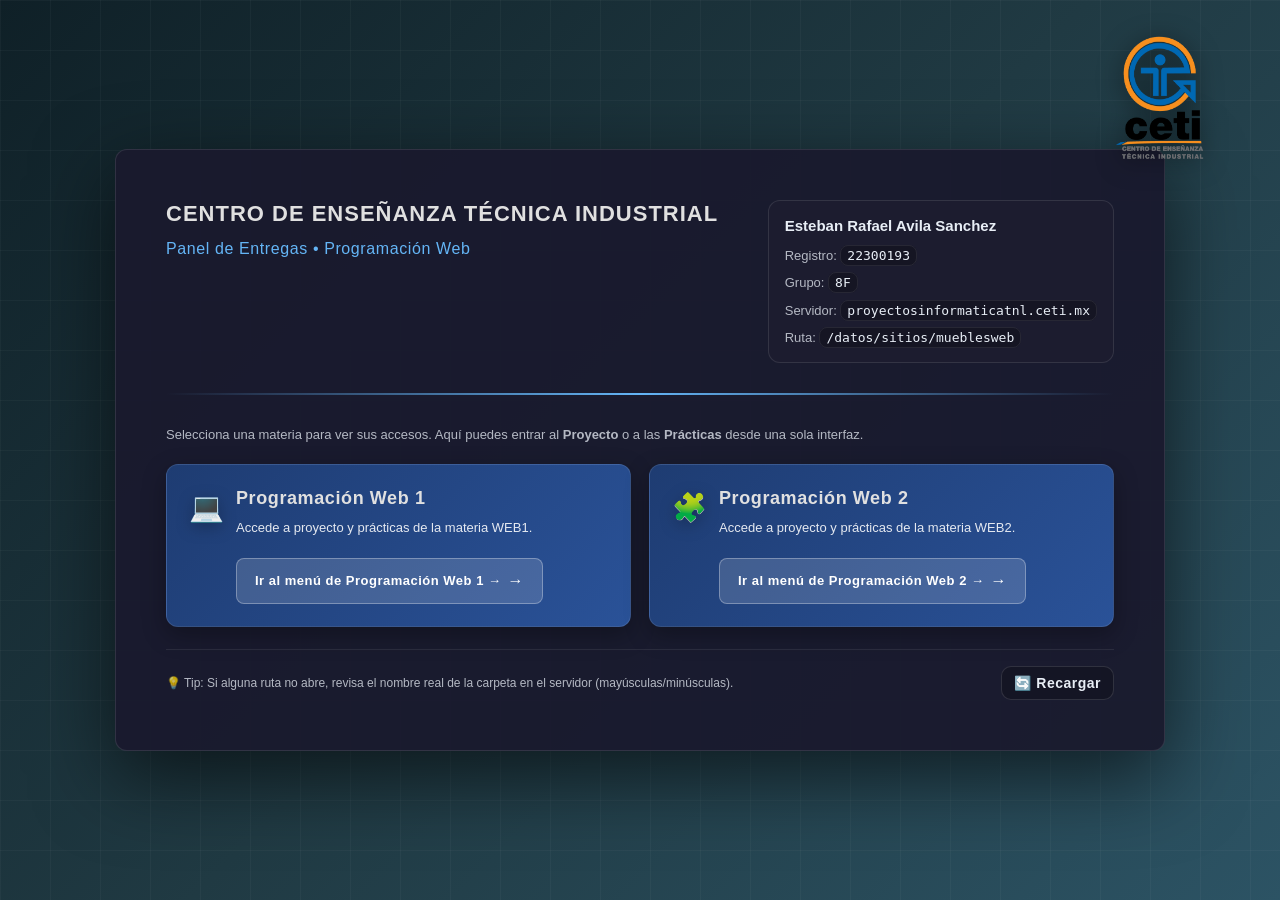
==== index.html @ e9baa8e4 "Initial commit" ====
<!DOCTYPE html>
<html lang="es">
<head>
    <meta charset="UTF-8" />
    <meta name="viewport" content="width=device-width, initial-scale=1.0" />
    <title>Panel de Entregas - CETI</title>
    
    <!-- CSS en orden correcto: variables → styles → específico -->
    <link rel="stylesheet" href="public/assets/css/_variables.css">
    <link rel="stylesheet" href="public/assets/css/styles.css">
    <link rel="stylesheet" href="public/assets/css/index.css">
</head>

<body>
    <!-- Logo Global -->
    <div class="logo-container">
        <img src="public/assets/img/logo-ceti.png" alt="Logo CETI" class="logo-img">
    </div>

    <main class="wrap">
        <section class="top">
            <div class="title">
                <h1>CENTRO DE ENSEÑANZA TÉCNICA INDUSTRIAL</h1>
                <h2>Panel de Entregas • Programación Web</h2>
            </div>

            <div class="meta">
                <div class="name">Esteban Rafael Avila Sanchez</div>
                <div class="row">Registro: <code>22300193</code></div>
                <div class="row">Grupo: <code>8F</code></div>
                <div class="row">Servidor: <code>proyectosinformaticatnl.ceti.mx</code></div>
                <div class="row">Ruta: <code>/datos/sitios/mueblesweb</code></div>
            </div>
        </section>

        <div class="divider"></div>

        <p class="hint">
            Selecciona una materia para ver sus accesos. Aquí puedes entrar al <b>Proyecto</b> o a las <b>Prácticas</b> desde una sola interfaz.
        </p>

        <!-- MENÚ PRINCIPAL -->
        <section class="main-menu" aria-label="Menú principal">
            <!-- Card WEB 1 -->
            <div class="card">
                <div class="card-top">
                    <div class="icon">💻</div>
                    <div>
                        <h3>Programación Web 1</h3>
                        <p>Accede a proyecto y prácticas de la materia WEB1.</p>
                        <a href="public/WEB1/web1.html" class="card-link">Ir al menú de Programación Web 1 →</a>
                    </div>
                </div>
            </div>

            <!-- Card WEB 2 -->
            <div class="card">
                <div class="card-top">
                    <div class="icon">🧩</div>
                    <div>
                        <h3>Programación Web 2</h3>
                        <p>Accede a proyecto y prácticas de la materia WEB2.</p>
                        <a href="public/WEB2/web2.html" class="card-link">Ir al menú de Programación Web 2 →</a>
                    </div>
                </div>
            </div>
        </section>

        <div class="footer">
            <div>💡 Tip: Si alguna ruta no abre, revisa el nombre real de la carpeta en el servidor (mayúsculas/minúsculas).</div>
            <button class="btn" type="button" id="btn-reload">🔄 Recargar</button>
        </div>
    </main>

    <script src="public/assets/js/index.js"></script>
</body>
</html>
---- public/assets/css/_variables.css ----
/* ============================================
   _variables.css - Variables CSS Globales
   ============================================ */

:root {
    /* === COLORES DE FONDO === */
    --bg-gradient-start: #0f2027;
    --bg-gradient-mid: #203a43;
    --bg-gradient-end: #2c5364;
    
    /* === COLORES DE PANELES === */
    --panel-primary: rgba(18, 18, 28, 0.92);
    --panel-secondary: rgba(30, 30, 48, 0.75);
    --panel-hover: rgba(30, 60, 114, 0.5);
    --panel-transparent: rgba(255, 255, 255, 0.04);
    
    /* === COLORES DE TEXTO === */
    --text-primary: #e8eef6;
    --text-secondary: rgba(232, 238, 246, 0.75);
    --text-muted: #b0bec5;
    --text-heading: #e0e0e0;
    
    /* === COLORES DE ACENTO === */
    --accent-blue: #64b5f6;
    --accent-blue-dark: #2a5298;
    --accent-blue-light: #90caf9;
    --accent-orange: #ff9800;
    --accent-green: #4caf50;
    
    /* === COLORES DE ESTADO === */
    --status-active-bg: rgba(76, 175, 80, 0.2);
    --status-active-border: rgba(76, 175, 80, 0.4);
    --status-active-text: #4caf50;
    
    --status-warning-bg: rgba(255, 152, 0, 0.2);
    --status-warning-border: rgba(255, 152, 0, 0.4);
    --status-warning-text: #ff9800;
    
    --status-info-bg: rgba(100, 181, 246, 0.2);
    --status-info-border: rgba(100, 181, 246, 0.4);
    --status-info-text: #64b5f6;
    
    /* === BORDES Y LÍNEAS === */
    --border-light: rgba(255, 255, 255, 0.10);
    --border-medium: rgba(255, 255, 255, 0.15);
    --border-accent: rgba(100, 181, 246, 0.55);
    
    /* === SOMBRAS === */
    --shadow-small: 0 4px 15px rgba(0, 0, 0, 0.4);
    --shadow-medium: 0 8px 25px rgba(0, 0, 0, 0.3);
    --shadow-large: 0 25px 80px rgba(0, 0, 0, 0.6);
    --shadow-accent: 0 12px 40px rgba(100, 181, 246, 0.5);
    
    /* === BORDES REDONDEADOS === */
    --radius-small: 6px;
    --radius-medium: 10px;
    --radius-large: 12px;
    --radius-xlarge: 14px;
    --radius-round: 50%;
    --radius-pill: 999px;
    
    /* === ESPACIADO === */
    --spacing-xs: 8px;
    --spacing-sm: 12px;
    --spacing-md: 16px;
    --spacing-lg: 24px;
    --spacing-xl: 32px;
    --spacing-xxl: 48px;
    
    /* === TIPOGRAFÍA === */
    --font-family: 'Arial', 'Helvetica', sans-serif;
    --font-size-xs: 11px;
    --font-size-sm: 13px;
    --font-size-base: 14px;
    --font-size-md: 16px;
    --font-size-lg: 18px;
    --font-size-xl: 22px;
    --font-size-xxl: 30px;
    --font-size-huge: 36px;
    
    --font-weight-normal: 400;
    --font-weight-medium: 500;
    --font-weight-semibold: 600;
    --font-weight-bold: 700;
    
    --line-height-tight: 1.3;
    --line-height-normal: 1.5;
    --line-height-relaxed: 1.6;
    --line-height-loose: 1.8;
    
    --letter-spacing-tight: 0.3px;
    --letter-spacing-normal: 0.5px;
    --letter-spacing-wide: 0.6px;
    --letter-spacing-wider: 1px;
    --letter-spacing-widest: 1.5px;
    
    /* === TRANSICIONES === */
    --transition-fast: 0.2s ease;
    --transition-base: 0.25s ease;
    --transition-medium: 0.3s ease;
    --transition-slow: 0.5s ease;
    
    /* === Z-INDEX === */
    --z-base: 1;
    --z-dropdown: 10;
    --z-sticky: 100;
    --z-index: 1000;
    --z-modal: 10000;
    
    /* === BREAKPOINTS (para uso en @media) === */
    /* Nota: Estas son para referencia, usar valores directos en media queries */
    /* --breakpoint-mobile: 480px; */
    /* --breakpoint-tablet: 768px; */
    /* --breakpoint-desktop: 860px; */
    /* --breakpoint-wide: 1200px; */
}

/* === TEMA OSCURO (Ya aplicado por defecto) === */
/* Si quisieras agregar un tema claro, podrías usar: */
/*
[data-theme="light"] {
    --bg-gradient-start: #f5f5f5;
    --bg-gradient-mid: #e0e0e0;
    --bg-gradient-end: #d0d0d0;
    --text-primary: #1a1a1a;
    ...etc
}
*/

/* === VARIABLES ESPECÍFICAS DE COMPONENTES === */
:root {
    /* Logo */
    --logo-width-mobile: 60px;
    --logo-width-desktop: 180px; 
    --logo-position-top: 30px;    
    --logo-position-right: 30px;  
    
    /* Botón de Regreso */
    --back-button-padding: 14px 28px;
    --back-button-padding-mobile: 12px 24px;
    
    /* Contenedores */
    --container-max-width: 1200px;
    --container-padding: 60px;
    --container-padding-mobile: 40px 25px;
    
    /* Cards */
    --card-padding: 40px 30px;
    --card-padding-mobile: 25px 20px;
    --card-gap: 30px;
    --card-gap-mobile: 20px;
    
    /* Formularios */
    --form-input-padding: 12px 15px;
    --form-input-border: 2px solid var(--border-accent);
    --form-table-cell-padding: 18px;
    
    /* Grid */
    --grid-gap: 30px;
    --grid-gap-mobile: 20px;
    --grid-columns: repeat(auto-fit, minmax(280px, 1fr));
}
---- public/assets/css/styles.css ----
/* ============================================
   styles.css - Estilos Globales y Utilities
   ============================================ */

/* Importar variables (debe ser la primera línea) */
@import url('_variables.css');

/* === RESET GLOBAL === */
* {
    margin: 0;
    padding: 0;
    box-sizing: border-box;
}

*::before,
*::after {
    box-sizing: inherit;
}

/* === ESTILOS BASE === */
html {
    font-size: 16px;
    -webkit-font-smoothing: antialiased;
    -moz-osx-font-smoothing: grayscale;
}

body {
    font-family: var(--font-family);
    font-size: var(--font-size-base);
    line-height: var(--line-height-normal);
    color: var(--text-primary);
    background: linear-gradient(
        135deg,
        var(--bg-gradient-start) 0%,
        var(--bg-gradient-mid) 50%,
        var(--bg-gradient-end) 100%
    );
    min-height: 100vh;
    position: relative;
}

/* Grid animado de fondo */
body::before {
    content: '';
    position: absolute;
    inset: 0;
    background-image:
        linear-gradient(90deg, rgba(255, 255, 255, 0.03) 1px, transparent 1px),
        linear-gradient(rgba(255, 255, 255, 0.03) 1px, transparent 1px);
    background-size: 50px 50px;
    pointer-events: none;
    z-index: 0;
}

/* === TIPOGRAFÍA === */
h1, h2, h3, h4, h5, h6 {
    font-weight: var(--font-weight-bold);
    line-height: var(--line-height-tight);
    color: var(--text-heading);
}

h1 {
    font-size: var(--font-size-huge);
    letter-spacing: var(--letter-spacing-wide);
}

h2 {
    font-size: var(--font-size-xxl);
    letter-spacing: var(--letter-spacing-normal);
}

h3 {
    font-size: var(--font-size-xl);
    letter-spacing: var(--letter-spacing-normal);
}

p {
    line-height: var(--line-height-relaxed);
    margin-bottom: var(--spacing-md);
}

a {
    color: var(--accent-blue);
    text-decoration: none;
    transition: color var(--transition-fast);
}

a:hover {
    color: var(--accent-blue-light);
}

/* === COMPONENTES GLOBALES === */

/* Logo */
.logo-container {
    position: fixed;
    top: var(--logo-position-top);
    right: var(--logo-position-right);
    z-index: var(--z-index);
}

.logo-img {
    width: var(--logo-width-desktop);
    height: auto;
    display: block;
    filter: drop-shadow(0 4px 12px rgba(0, 0, 0, 0.5));
    transition: transform var(--transition-medium);
}

.logo-img:hover {
    transform: scale(1.05);
}

/* Botón de Regreso */
.back-button {
    position: fixed;
    top: var(--logo-position-top);
    left: var(--logo-position-top);
    background: rgba(255, 255, 255, 0.95);
    padding: var(--back-button-padding);
    border-radius: var(--radius-small);
    text-decoration: none;
    color: #1a1a2e;
    font-weight: var(--font-weight-semibold);
    box-shadow: var(--shadow-small);
    transition: all var(--transition-medium);
    z-index: var(--z-fixed);
    border: 1px solid var(--border-light);
    font-size: var(--font-size-base);
    letter-spacing: var(--letter-spacing-normal);
    display: inline-flex;
    align-items: center;
    gap: var(--spacing-xs);
}

.back-button:hover {
    transform: translateX(-5px);
    box-shadow: var(--shadow-accent);
    background: var(--accent-blue);
    color: white;
}

/* Contenedor Principal */
.container {
    max-width: var(--container-max-width);
    width: 100%;
    background: var(--panel-primary);
    border-radius: var(--radius-large);
    padding: var(--container-padding);
    box-shadow: var(--shadow-large);
    border: 1px solid var(--border-light);
    position: relative;
    z-index: var(--z-base);
}

/* Divisor */
.divider {
    height: 2px;
    background: linear-gradient(
        90deg,
        transparent,
        var(--accent-blue),
        transparent
    );
    margin: var(--spacing-lg) 0;
}

/* Subtitle */
.subtitle {
    text-align: center;
    color: var(--accent-blue);
    font-size: var(--font-size-lg);
    letter-spacing: var(--letter-spacing-normal);
    margin-bottom: var(--spacing-xxl);
}

/* === CARDS === */
.card {
    background: rgba(30, 60, 114, 0.3);
    border-radius: var(--radius-medium);
    padding: var(--card-padding);
    box-shadow: var(--shadow-medium);
    border: 2px solid var(--border-light);
    transition: all var(--transition-medium);
    position: relative;
    overflow: hidden;
}

.card::before {
    content: '';
    position: absolute;
    top: 0;
    left: -100%;
    width: 100%;
    height: 100%;
    background: linear-gradient(
        90deg,
        transparent,
        rgba(100, 181, 246, 0.1),
        transparent
    );
    transition: left var(--transition-slow);
}

.card:hover::before {
    left: 100%;
}

.card:hover {
    transform: translateY(-5px);
    border-color: var(--accent-blue);
    box-shadow: 0 15px 40px rgba(100, 181, 246, 0.4);
}

/* === BADGES === */
.badge {
    display: inline-block;
    padding: 6px 16px;
    border-radius: var(--radius-small);
    font-size: var(--font-size-xs);
    font-weight: var(--font-weight-bold);
    letter-spacing: var(--letter-spacing-wider);
    text-transform: uppercase;
}

.badge-active {
    background: var(--status-active-bg);
    color: var(--status-active-text);
    border: 1px solid var(--status-active-border);
}

.badge-warning {
    background: var(--status-warning-bg);
    color: var(--status-warning-text);
    border: 1px solid var(--status-warning-border);
}

.badge-info {
    background: var(--status-info-bg);
    color: var(--status-info-text);
    border: 1px solid var(--status-info-border);
}

/* === BOTONES === */
.btn {
    display: inline-flex;
    align-items: center;
    justify-content: center;
    gap: var(--spacing-xs);
    padding: 12px 24px;
    border-radius: var(--radius-small);
    font-size: var(--font-size-base);
    font-weight: var(--font-weight-semibold);
    letter-spacing: var(--letter-spacing-normal);
    cursor: pointer;
    transition: all var(--transition-base);
    border: 2px solid var(--border-light);
    background: rgba(0, 0, 0, 0.22);
    color: var(--text-primary);
}

.btn:hover {
    border-color: var(--border-accent);
    transform: translateY(-2px);
    box-shadow: var(--shadow-small);
}

.btn-primary {
    background: linear-gradient(135deg, #1e3c72 0%, var(--accent-blue-dark) 100%);
    border-color: var(--border-accent);
}

.btn-primary:hover {
    box-shadow: var(--shadow-accent);
    background: linear-gradient(135deg, var(--accent-blue-dark) 0%, #1e3c72 100%);
}

/* === FORMULARIOS === */
.form-input {
    width: 100%;
    padding: var(--form-input-padding);
    border: 2px solid var(--border-medium);
    border-radius: var(--radius-small);
    font-size: var(--font-size-base);
    transition: all var(--transition-medium);
    background: rgba(26, 26, 46, 0.6);
    color: var(--text-primary);
    letter-spacing: var(--letter-spacing-tight);
    font-family: var(--font-family);
}

.form-input::placeholder {
    color: var(--text-muted);
}

.form-input:focus {
    outline: none;
    border-color: var(--accent-blue);
    box-shadow: 0 0 0 3px rgba(100, 181, 246, 0.2);
    background: rgba(26, 26, 46, 0.8);
}

/* === GRID UTILITIES === */
.grid {
    display: grid;
    gap: var(--grid-gap);
}

.grid-2 {
    grid-template-columns: repeat(2, 1fr);
}

.grid-3 {
    grid-template-columns: repeat(3, 1fr);
}

.grid-auto {
    grid-template-columns: var(--grid-columns);
}

/* === FLEX UTILITIES === */
.flex {
    display: flex;
}

.flex-center {
    display: flex;
    align-items: center;
    justify-content: center;
}

.flex-between {
    display: flex;
    align-items: center;
    justify-content: space-between;
}

.flex-col {
    display: flex;
    flex-direction: column;
}

/* === SPACING UTILITIES === */
.mt-xs { margin-top: var(--spacing-xs); }
.mt-sm { margin-top: var(--spacing-sm); }
.mt-md { margin-top: var(--spacing-md); }
.mt-lg { margin-top: var(--spacing-lg); }
.mt-xl { margin-top: var(--spacing-xl); }

.mb-xs { margin-bottom: var(--spacing-xs); }
.mb-sm { margin-bottom: var(--spacing-sm); }
.mb-md { margin-bottom: var(--spacing-md); }
.mb-lg { margin-bottom: var(--spacing-lg); }
.mb-xl { margin-bottom: var(--spacing-xl); }

.p-xs { padding: var(--spacing-xs); }
.p-sm { padding: var(--spacing-sm); }
.p-md { padding: var(--spacing-md); }
.p-lg { padding: var(--spacing-lg); }
.p-xl { padding: var(--spacing-xl); }

/* === TEXT UTILITIES === */
.text-center { text-align: center; }
.text-left { text-align: left; }
.text-right { text-align: right; }

.text-muted { color: var(--text-muted); }
.text-primary { color: var(--accent-blue); }
.text-white { color: #ffffff; }

.font-bold { font-weight: var(--font-weight-bold); }
.font-semibold { font-weight: var(--font-weight-semibold); }
.font-normal { font-weight: var(--font-weight-normal); }

/* === ANIMACIONES === */
@keyframes fadeIn {
    from {
        opacity: 0;
        transform: translateY(20px);
    }
    to {
        opacity: 1;
        transform: translateY(0);
    }
}

@keyframes slideIn {
    from {
        transform: translateX(-100%);
    }
    to {
        transform: translateX(0);
    }
}

@keyframes pulse {
    0%, 100% {
        transform: scale(1);
    }
    50% {
        transform: scale(1.05);
    }
}

@keyframes float {
    0%, 100% {
        transform: translateY(0);
    }
    50% {
        transform: translateY(-20px);
    }
}

.animate-fade-in {
    animation: fadeIn 0.6s ease-out;
}

.animate-slide-in {
    animation: slideIn 0.5s ease-out;
}

.animate-pulse {
    animation: pulse 2s ease-in-out infinite;
}

.animate-float {
    animation: float 3s ease-in-out infinite;
}

/* === RESPONSIVE === */
@media (max-width: 768px) {
    :root {
        --font-size-huge: 28px;
        --font-size-xxl: 24px;
        --font-size-xl: 20px;
    }
    
    .container {
        padding: var(--container-padding-mobile);
    }
    
    .logo-img {
        width: var(--logo-width-mobile);
    }
    
    .logo-container,
    .back-button {
        top: 15px;
    }
    
    .logo-container {
        top: 15px;
        right: 15px;
    }
    
    .back-button {
        left: 15px;
        padding: var(--back-button-padding-mobile);
        font-size: var(--font-size-sm);
    }
    
    .grid-2,
    .grid-3 {
        grid-template-columns: 1fr;
    }
    
    .card {
        padding: var(--card-padding-mobile);
    }
}

@media (max-width: 480px) {
    .container {
        padding: 30px 20px;
    }
}

/* === UTILITIES === */
.hidden {
    display: none !important;
}

.visible {
    display: block !important;
}

.sr-only {
    position: absolute;
    width: 1px;
    height: 1px;
    padding: 0;
    margin: -1px;
    overflow: hidden;
    clip: rect(0, 0, 0, 0);
    white-space: nowrap;
    border-width: 0;
}
---- public/assets/css/index.css ----
/* ============================================
   CSS para index.php - Panel de Entregas CETI
   CENTRADO EN TODOS LOS DISPOSITIVOS
   ============================================ */

/* Importar estilos globales y variables */
@import url('styles.css');

/* Reset */
* {
    margin: 0;
    padding: 0;
    box-sizing: border-box;
}

/* Body - CENTRADO en todos los dispositivos */
body {
    font-family: 'Arial', 'Helvetica', sans-serif;
    background: linear-gradient(135deg, #0f2027 0%, #203a43 50%, #2c5364 100%);
    min-height: 100vh;
    padding: 20px;
    position: relative;
    display: flex;
    justify-content: center;
    align-items: center; /* ← CENTRADO VERTICAL en todos */
}

body::before {
    content: '';
    position: absolute;
    top: 0;
    left: 0;
    right: 0;
    bottom: 0;
    background-image: 
        linear-gradient(90deg, rgba(255,255,255,.03) 1px, transparent 1px),
        linear-gradient(rgba(255,255,255,.03) 1px, transparent 1px);
    background-size: 50px 50px;
    pointer-events: none;
}

/* === ESTILOS ESPECÍFICOS DEL INDEX === */

/* Wrapper Principal */
.wrap {
    width: min(1050px, 100%);
    max-width: 1050px;
    background: rgba(26, 26, 46, 0.95);
    border: 1px solid rgba(255, 255, 255, 0.1);
    border-radius: 12px;
    box-shadow: 0 25px 80px rgba(0,0,0,0.6);
    padding: 50px;
    position: relative;
    z-index: 1;
}

/* Sección Superior */
.top {
    display: flex;
    gap: 22px;
    align-items: flex-start;
    justify-content: space-between;
    flex-wrap: wrap;
}

.title h1 {
    font-size: 22px;
    letter-spacing: 1px;
    line-height: 1.3;
    font-weight: 700;
    color: #e0e0e0;
}

.title h2 {
    margin-top: 10px;
    font-size: 16px;
    font-weight: 500;
    color: #64b5f6;
    letter-spacing: 0.6px;
}

/* Metadata */
.meta {
    background: rgba(30, 30, 48, 0.75);
    border: 1px solid rgba(255, 255, 255, 0.1);
    border-radius: 12px;
    padding: 14px 16px;
    min-width: 260px;
}

.meta .name {
    font-weight: 700;
    font-size: 15px;
}

.meta .row {
    margin-top: 8px;
    font-size: 13px;
    color: rgba(232, 238, 246, 0.75);
    line-height: 1.5;
}

.meta code {
    color: #e8eef6;
    background: rgba(0, 0, 0, 0.25);
    padding: 2px 6px;
    border-radius: 8px;
    border: 1px solid rgba(255, 255, 255, 0.08);
}

/* Divider */
.divider {
    height: 2px;
    background: linear-gradient(90deg, transparent, #64b5f6, transparent);
    margin: 30px 0;
}

/* Hint */
.hint {
    color: rgba(232, 238, 246, 0.75);
    font-size: 13px;
    line-height: 1.6;
    margin-bottom: 18px;
}

/* Menú Principal */
.main-menu {
    display: grid;
    grid-template-columns: repeat(2, minmax(0, 1fr));
    gap: 18px;
    margin-bottom: 18px;
}

.card {
    background: linear-gradient(135deg, #1e3c72 0%, #2a5298 100%);
    border: 1px solid rgba(255, 255, 255, 0.10);
    border-radius: 12px;
    padding: 22px;
    cursor: pointer;
    transition: 0.25s ease;
    position: relative;
    overflow: hidden;
    user-select: none;
}

.card::before {
    content: "";
    position: absolute;
    top: 0;
    left: -120%;
    width: 100%;
    height: 100%;
    background: linear-gradient(90deg, transparent, rgba(255, 255, 255, 0.12), transparent);
    transition: left 0.5s;
}

.card:hover::before {
    left: 120%;
}

.card:hover {
    transform: translateY(-4px);
    box-shadow: 0 14px 40px rgba(100, 181, 246, 0.25);
    border-color: rgba(100, 181, 246, 0.6);
}

.card.active {
    outline: 2px solid rgba(100, 181, 246, 0.75);
}

.card-top {
    display: flex;
    align-items: flex-start;
    gap: 12px;
}

.icon {
    font-size: 28px;
    filter: drop-shadow(0 4px 8px rgba(0, 0, 0, 0.25));
    flex-shrink: 0;
}

.card h3 {
    font-size: 18px;
    letter-spacing: 0.6px;
    margin-bottom: 8px;
}

.card p {
    margin-top: 0;
    margin-bottom: 12px;
    font-size: 13px;
    color: rgba(255, 255, 255, 0.88);
    line-height: 1.5;
}

/* Enlaces en las Cards */
.card-link {
    display: inline-flex;
    align-items: center;
    gap: 6px;
    padding: 10px 18px;
    background: rgba(255, 255, 255, 0.15);
    border: 1px solid rgba(255, 255, 255, 0.3);
    border-radius: 8px;
    color: #ffffff;
    text-decoration: none;
    font-size: 13px;
    font-weight: 600;
    letter-spacing: 0.5px;
    transition: all 0.3s ease;
    margin-top: 8px;
}

.card-link:hover {
    background: rgba(255, 255, 255, 0.25);
    border-color: rgba(255, 255, 255, 0.5);
    transform: translateX(3px);
    box-shadow: 0 4px 12px rgba(0, 0, 0, 0.3);
}

.card-link::after {
    content: '→';
    font-size: 16px;
    transition: transform 0.3s ease;
}

.card-link:hover::after {
    transform: translateX(3px);
}

/* Submenú */
.submenu {
    display: none;
    background: rgba(255, 255, 255, 0.04);
    border: 1px solid rgba(255, 255, 255, 0.10);
    border-radius: 12px;
    padding: 18px;
}

.submenu.show {
    display: block;
}

.submenu-head {
    display: flex;
    align-items: center;
    justify-content: space-between;
    gap: 12px;
    flex-wrap: wrap;
    margin-bottom: 14px;
}

.submenu-title {
    display: flex;
    align-items: center;
    gap: 10px;
    font-weight: 700;
    letter-spacing: 0.6px;
}

.badge {
    font-size: 12px;
    color: rgba(232, 238, 246, 0.75);
    border: 1px solid rgba(255, 255, 255, 0.10);
    padding: 4px 10px;
    border-radius: 999px;
    background: rgba(0, 0, 0, 0.18);
}

/* Subgrid */
.subgrid {
    display: grid;
    grid-template-columns: repeat(2, minmax(0, 1fr));
    gap: 14px;
}

a.subcard {
    display: block;
    text-decoration: none;
    color: #e8eef6;
    background: rgba(0, 0, 0, 0.25);
    border: 1px solid rgba(255, 255, 255, 0.10);
    border-radius: 12px;
    padding: 18px;
    transition: 0.22s ease;
    position: relative;
    overflow: hidden;
}

a.subcard:hover {
    transform: translateY(-3px);
    border-color: rgba(100, 181, 246, 0.55);
    box-shadow: 0 12px 30px rgba(0, 0, 0, 0.35);
}

.subcard .subicon {
    font-size: 26px;
    margin-bottom: 10px;
}

.subcard .subt {
    font-weight: 800;
    letter-spacing: 0.6px;
}

.subcard .subd {
    margin-top: 6px;
    font-size: 13px;
    color: rgba(232, 238, 246, 0.75);
    line-height: 1.5;
}

/* Footer */
.footer {
    margin-top: 22px;
    display: flex;
    gap: 10px;
    flex-wrap: wrap;
    align-items: center;
    justify-content: space-between;
    color: rgba(232, 238, 246, 0.75);
    font-size: 12px;
    border-top: 1px solid rgba(255, 255, 255, 0.08);
    padding-top: 16px;
}

.btn {
    border: 1px solid rgba(255, 255, 255, 0.12);
    background: rgba(0, 0, 0, 0.22);
    color: #e8eef6;
    padding: 8px 12px;
    border-radius: 10px;
    cursor: pointer;
    transition: 0.2s ease;
}

.btn:hover {
    border-color: rgba(100, 181, 246, 0.55);
}

/* === RESPONSIVE - CENTRADO con padding superior === */

/* Tablet - CENTRADO pero con espacio arriba para logo */
@media (max-width: 768px) {
    body {
        padding: 100px 15px 30px 15px; /* ← Espacio arriba para logo */
        /* align-items: center se mantiene */
    }

    .wrap {
        padding: 40px 25px;
    }

    .title h1 {
        font-size: 20px;
    }

    .title h2 {
        font-size: 14px;
    }

    .main-menu {
        grid-template-columns: 1fr;
    }

    .subgrid {
        grid-template-columns: 1fr;
    }

    .top {
        flex-direction: column;
        gap: 16px;
    }

    .meta {
        width: 100%;
    }

    .card-link {
        width: 100%;
        justify-content: center;
        text-align: center;
    }
}

/* Mobile - CENTRADO pero con espacio arriba para logo */
@media (max-width: 480px) {
    body {
        padding: 90px 10px 20px 10px; /* ← Espacio arriba para logo pequeño */
        /* align-items: center se mantiene */
    }

    .wrap {
        padding: 30px 20px;
    }

    .title h1 {
        font-size: 18px;
    }

    .title h2 {
        font-size: 13px;
    }

    .card {
        padding: 20px;
    }

    .card-top {
        flex-direction: column;
        gap: 10px;
    }

    .icon {
        font-size: 32px;
    }

    .card h3 {
        font-size: 16px;
    }

    .card p {
        font-size: 12px;
    }

    .card-link {
        font-size: 12px;
        padding: 10px 14px;
    }

    .footer {
        flex-direction: column;
        gap: 12px;
        text-align: center;
    }

    .btn {
        width: 100%;
    }
}
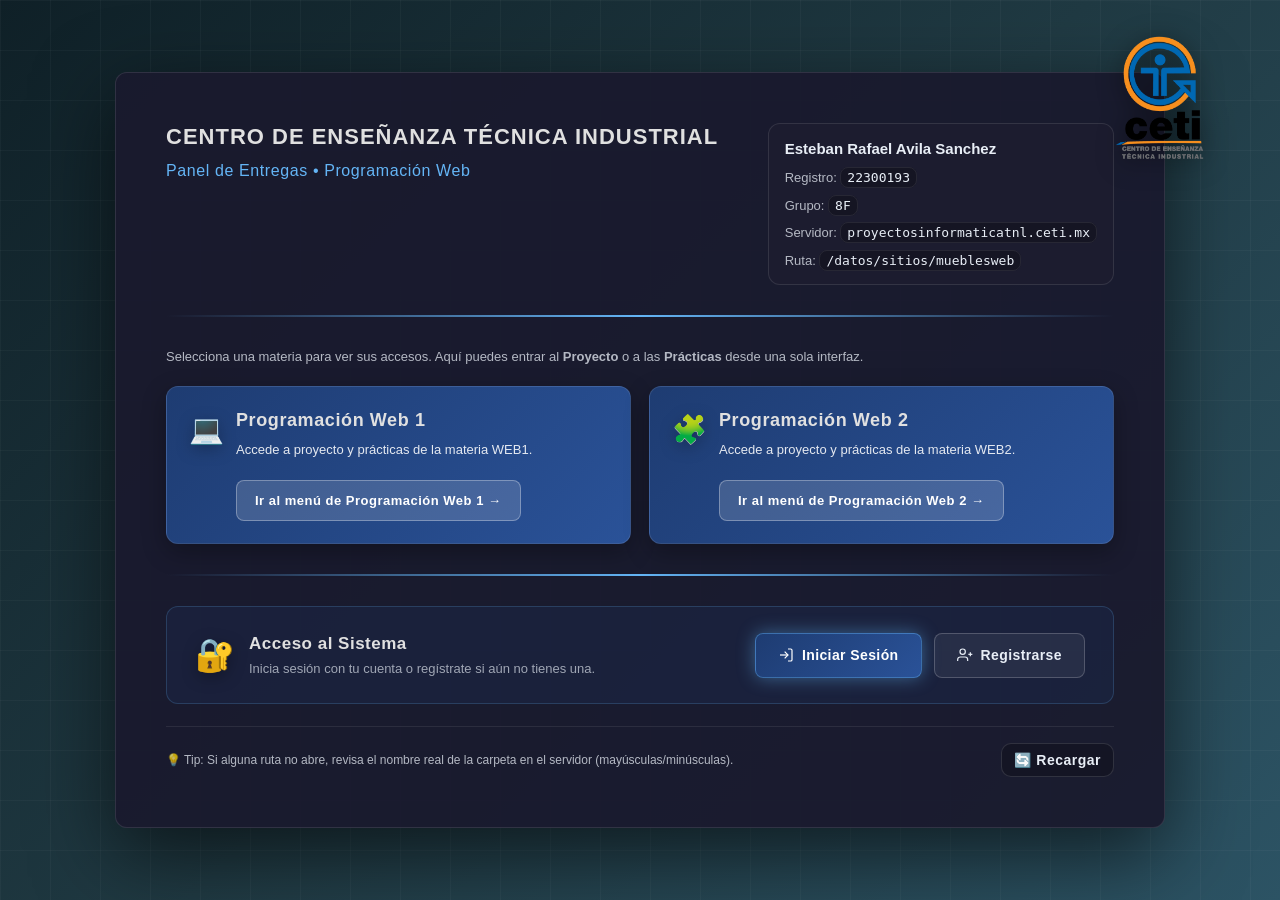
==== commit 804f7220: "Agregar Registro al Sitio Web" ====
--- a/index.html
+++ b/index.html
@@ -4,7 +4,7 @@
     <meta charset="UTF-8" />
     <meta name="viewport" content="width=device-width, initial-scale=1.0" />
     <title>Panel de Entregas - CETI</title>
-    
+
     <!-- CSS en orden correcto: variables → styles → específico -->
     <link rel="stylesheet" href="public/assets/css/_variables.css">
     <link rel="stylesheet" href="public/assets/css/styles.css">
@@ -41,6 +41,7 @@
 
         <!-- MENÚ PRINCIPAL -->
         <section class="main-menu" aria-label="Menú principal">
+
             <!-- Card WEB 1 -->
             <div class="card">
                 <div class="card-top">
@@ -64,6 +65,39 @@
                     </div>
                 </div>
             </div>
+
+        </section>
+
+        <!-- SECCIÓN DE ACCESO AL SISTEMA -->
+        <div class="divider"></div>
+
+        <section class="auth-section" aria-label="Acceso al sistema">
+            <div class="auth-header">
+                <span class="auth-icon">🔐</span>
+                <div>
+                    <h3 class="auth-title">Acceso al Sistema</h3>
+                    <p class="auth-desc">Inicia sesión con tu cuenta o regístrate si aún no tienes una.</p>
+                </div>
+            </div>
+            <div class="auth-buttons">
+                <a href="" class="btn-auth btn-login">
+                    <svg viewBox="0 0 24 24" fill="none" stroke="currentColor" stroke-width="1.8">
+                        <path d="M15 3h4a2 2 0 0 1 2 2v14a2 2 0 0 1-2 2h-4"/>
+                        <polyline points="10 17 15 12 10 7"/>
+                        <line x1="15" y1="12" x2="3" y2="12"/>
+                    </svg>
+                    Iniciar Sesión
+                </a>
+                <a href="registro.html" class="btn-auth btn-register">
+                    <svg viewBox="0 0 24 24" fill="none" stroke="currentColor" stroke-width="1.8">
+                        <path d="M16 21v-2a4 4 0 0 0-4-4H5a4 4 0 0 0-4 4v2"/>
+                        <circle cx="8.5" cy="7" r="4"/>
+                        <line x1="20" y1="8" x2="20" y2="14"/>
+                        <line x1="23" y1="11" x2="17" y2="11"/>
+                    </svg>
+                    Registrarse
+                </a>
+            </div>
         </section>
 
         <div class="footer">
--- a/public/assets/css/_variables.css
+++ b/public/assets/css/_variables.css
@@ -105,27 +105,15 @@
     --z-dropdown: 10;
     --z-sticky: 100;
     --z-index: 1000;
+    --z-fixed: 1001;   /* Usada por .back-button en styles.css */
     --z-modal: 10000;
     
     /* === BREAKPOINTS (para uso en @media) === */
-    /* Nota: Estas son para referencia, usar valores directos en media queries */
     /* --breakpoint-mobile: 480px; */
     /* --breakpoint-tablet: 768px; */
     /* --breakpoint-desktop: 860px; */
     /* --breakpoint-wide: 1200px; */
 }
-
-/* === TEMA OSCURO (Ya aplicado por defecto) === */
-/* Si quisieras agregar un tema claro, podrías usar: */
-/*
-[data-theme="light"] {
-    --bg-gradient-start: #f5f5f5;
-    --bg-gradient-mid: #e0e0e0;
-    --bg-gradient-end: #d0d0d0;
-    --text-primary: #1a1a1a;
-    ...etc
-}
-*/
 
 /* === VARIABLES ESPECÍFICAS DE COMPONENTES === */
 :root {
--- a/public/assets/css/index.css
+++ b/public/assets/css/index.css
@@ -22,26 +22,21 @@
     position: relative;
     display: flex;
     justify-content: center;
-    align-items: center; /* ← CENTRADO VERTICAL en todos */
+    align-items: center;
 }
 
 body::before {
     content: '';
     position: absolute;
-    top: 0;
-    left: 0;
-    right: 0;
-    bottom: 0;
-    background-image: 
+    top: 0; left: 0; right: 0; bottom: 0;
+    background-image:
         linear-gradient(90deg, rgba(255,255,255,.03) 1px, transparent 1px),
         linear-gradient(rgba(255,255,255,.03) 1px, transparent 1px);
     background-size: 50px 50px;
     pointer-events: none;
 }
 
-/* === ESTILOS ESPECÍFICOS DEL INDEX === */
-
-/* Wrapper Principal */
+/* === WRAPPER PRINCIPAL === */
 .wrap {
     width: min(1050px, 100%);
     max-width: 1050px;
@@ -123,7 +118,7 @@
     margin-bottom: 18px;
 }
 
-/* Menú Principal */
+/* === MENÚ PRINCIPAL === */
 .main-menu {
     display: grid;
     grid-template-columns: repeat(2, minmax(0, 1fr));
@@ -146,17 +141,13 @@
 .card::before {
     content: "";
     position: absolute;
-    top: 0;
-    left: -120%;
-    width: 100%;
-    height: 100%;
-    background: linear-gradient(90deg, transparent, rgba(255, 255, 255, 0.12), transparent);
+    top: 0; left: -120%;
+    width: 100%; height: 100%;
+    background: linear-gradient(90deg, transparent, rgba(255,255,255,0.12), transparent);
     transition: left 0.5s;
 }
 
-.card:hover::before {
-    left: 120%;
-}
+.card:hover::before { left: 120%; }
 
 .card:hover {
     transform: translateY(-4px);
@@ -176,7 +167,7 @@
 
 .icon {
     font-size: 28px;
-    filter: drop-shadow(0 4px 8px rgba(0, 0, 0, 0.25));
+    filter: drop-shadow(0 4px 8px rgba(0,0,0,0.25));
     flex-shrink: 0;
 }
 
@@ -194,7 +185,6 @@
     line-height: 1.5;
 }
 
-/* Enlaces en las Cards */
 .card-link {
     display: inline-flex;
     align-items: center;
@@ -216,102 +206,115 @@
     background: rgba(255, 255, 255, 0.25);
     border-color: rgba(255, 255, 255, 0.5);
     transform: translateX(3px);
-    box-shadow: 0 4px 12px rgba(0, 0, 0, 0.3);
-}
-
-.card-link::after {
-    content: '→';
-    font-size: 16px;
-    transition: transform 0.3s ease;
-}
-
-.card-link:hover::after {
-    transform: translateX(3px);
-}
-
-/* Submenú */
-.submenu {
-    display: none;
-    background: rgba(255, 255, 255, 0.04);
-    border: 1px solid rgba(255, 255, 255, 0.10);
+    box-shadow: 0 4px 12px rgba(0,0,0,0.3);
+    color: #fff;
+}
+
+/* === SECCIÓN DE ACCESO AL SISTEMA === */
+.auth-section {
+    background: rgba(30, 60, 114, 0.2);
+    border: 1px solid rgba(100, 181, 246, 0.2);
     border-radius: 12px;
-    padding: 18px;
-}
-
-.submenu.show {
-    display: block;
-}
-
-.submenu-head {
+    padding: 24px 28px;
     display: flex;
     align-items: center;
     justify-content: space-between;
+    gap: 20px;
+    flex-wrap: wrap;
+    transition: border-color 0.3s ease, box-shadow 0.3s ease;
+}
+
+.auth-section:hover {
+    border-color: rgba(100, 181, 246, 0.4);
+    box-shadow: 0 8px 30px rgba(100, 181, 246, 0.1);
+}
+
+.auth-header {
+    display: flex;
+    align-items: center;
+    gap: 14px;
+}
+
+.auth-icon {
+    font-size: 32px;
+    filter: drop-shadow(0 4px 8px rgba(0,0,0,0.3));
+    flex-shrink: 0;
+}
+
+.auth-title {
+    font-size: 17px;
+    font-weight: 700;
+    color: #e0e0e0;
+    letter-spacing: 0.5px;
+    margin-bottom: 4px;
+}
+
+.auth-desc {
+    font-size: 13px;
+    color: rgba(232, 238, 246, 0.65);
+    line-height: 1.5;
+    margin: 0;
+}
+
+.auth-buttons {
+    display: flex;
     gap: 12px;
     flex-wrap: wrap;
-    margin-bottom: 14px;
-}
-
-.submenu-title {
-    display: flex;
-    align-items: center;
-    gap: 10px;
-    font-weight: 700;
-    letter-spacing: 0.6px;
-}
-
-.badge {
-    font-size: 12px;
-    color: rgba(232, 238, 246, 0.75);
-    border: 1px solid rgba(255, 255, 255, 0.10);
-    padding: 4px 10px;
-    border-radius: 999px;
-    background: rgba(0, 0, 0, 0.18);
-}
-
-/* Subgrid */
-.subgrid {
-    display: grid;
-    grid-template-columns: repeat(2, minmax(0, 1fr));
-    gap: 14px;
-}
-
-a.subcard {
-    display: block;
+}
+
+/* Botones de autenticación */
+.btn-auth {
+    display: inline-flex;
+    align-items: center;
+    gap: 8px;
+    padding: 11px 22px;
+    border-radius: 8px;
+    font-size: 14px;
+    font-weight: 600;
+    letter-spacing: 0.4px;
     text-decoration: none;
+    transition: all 0.25s ease;
+    white-space: nowrap;
+    border: 1.5px solid transparent;
+}
+
+.btn-auth svg {
+    width: 16px;
+    height: 16px;
+    flex-shrink: 0;
+}
+
+/* Login - relleno azul */
+.btn-login {
+    background: linear-gradient(135deg, #1e3c72, #2a5298);
+    color: #fff;
+    border-color: rgba(100, 181, 246, 0.4);
+}
+
+.btn-login:hover {
+    background: linear-gradient(135deg, #2a5298, #1e3c72);
+    box-shadow: 0 8px 25px rgba(100, 181, 246, 0.35);
+    transform: translateY(-2px);
+    color: #fff;
+    border-color: rgba(100, 181, 246, 0.7);
+}
+
+/* Registro - borde, transparente */
+.btn-register {
+    background: rgba(255, 255, 255, 0.06);
     color: #e8eef6;
-    background: rgba(0, 0, 0, 0.25);
-    border: 1px solid rgba(255, 255, 255, 0.10);
-    border-radius: 12px;
-    padding: 18px;
-    transition: 0.22s ease;
-    position: relative;
-    overflow: hidden;
-}
-
-a.subcard:hover {
-    transform: translateY(-3px);
-    border-color: rgba(100, 181, 246, 0.55);
-    box-shadow: 0 12px 30px rgba(0, 0, 0, 0.35);
-}
-
-.subcard .subicon {
-    font-size: 26px;
-    margin-bottom: 10px;
-}
-
-.subcard .subt {
-    font-weight: 800;
-    letter-spacing: 0.6px;
-}
-
-.subcard .subd {
-    margin-top: 6px;
-    font-size: 13px;
-    color: rgba(232, 238, 246, 0.75);
-    line-height: 1.5;
-}
-
-/* Footer */
+    border-color: rgba(255, 255, 255, 0.2);
+}
+
+.btn-register:hover {
+    background: rgba(100, 181, 246, 0.12);
+    border-color: rgba(100, 181, 246, 0.5);
+    color: #90caf9;
+    transform: translateY(-2px);
+    box-shadow: 0 8px 25px rgba(0,0,0,0.2);
+}
+
+/* === FOOTER === */
 .footer {
     margin-top: 22px;
     display: flex;
@@ -339,32 +342,20 @@
     border-color: rgba(100, 181, 246, 0.55);
 }
 
-/* === RESPONSIVE - CENTRADO con padding superior === */
-
-/* Tablet - CENTRADO pero con espacio arriba para logo */
+/* === RESPONSIVE === */
 @media (max-width: 768px) {
     body {
-        padding: 100px 15px 30px 15px; /* ← Espacio arriba para logo */
-        /* align-items: center se mantiene */
+        padding: 100px 15px 30px;
     }
 
     .wrap {
         padding: 40px 25px;
     }
 
-    .title h1 {
-        font-size: 20px;
-    }
-
-    .title h2 {
-        font-size: 14px;
-    }
+    .title h1 { font-size: 20px; }
+    .title h2 { font-size: 14px; }
 
     .main-menu {
-        grid-template-columns: 1fr;
-    }
-
-    .subgrid {
         grid-template-columns: 1fr;
     }
 
@@ -382,26 +373,33 @@
         justify-content: center;
         text-align: center;
     }
-}
-
-/* Mobile - CENTRADO pero con espacio arriba para logo */
+
+    .auth-section {
+        flex-direction: column;
+        align-items: flex-start;
+    }
+
+    .auth-buttons {
+        width: 100%;
+    }
+
+    .btn-auth {
+        flex: 1;
+        justify-content: center;
+    }
+}
+
 @media (max-width: 480px) {
     body {
-        padding: 90px 10px 20px 10px; /* ← Espacio arriba para logo pequeño */
-        /* align-items: center se mantiene */
+        padding: 90px 10px 20px;
     }
 
     .wrap {
         padding: 30px 20px;
     }
 
-    .title h1 {
-        font-size: 18px;
-    }
-
-    .title h2 {
-        font-size: 13px;
-    }
+    .title h1 { font-size: 18px; }
+    .title h2 { font-size: 13px; }
 
     .card {
         padding: 20px;
@@ -412,21 +410,22 @@
         gap: 10px;
     }
 
-    .icon {
-        font-size: 32px;
-    }
-
-    .card h3 {
-        font-size: 16px;
-    }
-
-    .card p {
-        font-size: 12px;
-    }
+    .icon { font-size: 32px; }
+    .card h3 { font-size: 16px; }
+    .card p  { font-size: 12px; }
 
     .card-link {
         font-size: 12px;
         padding: 10px 14px;
+    }
+
+    .auth-buttons {
+        flex-direction: column;
+    }
+
+    .btn-auth {
+        width: 100%;
+        justify-content: center;
     }
 
     .footer {
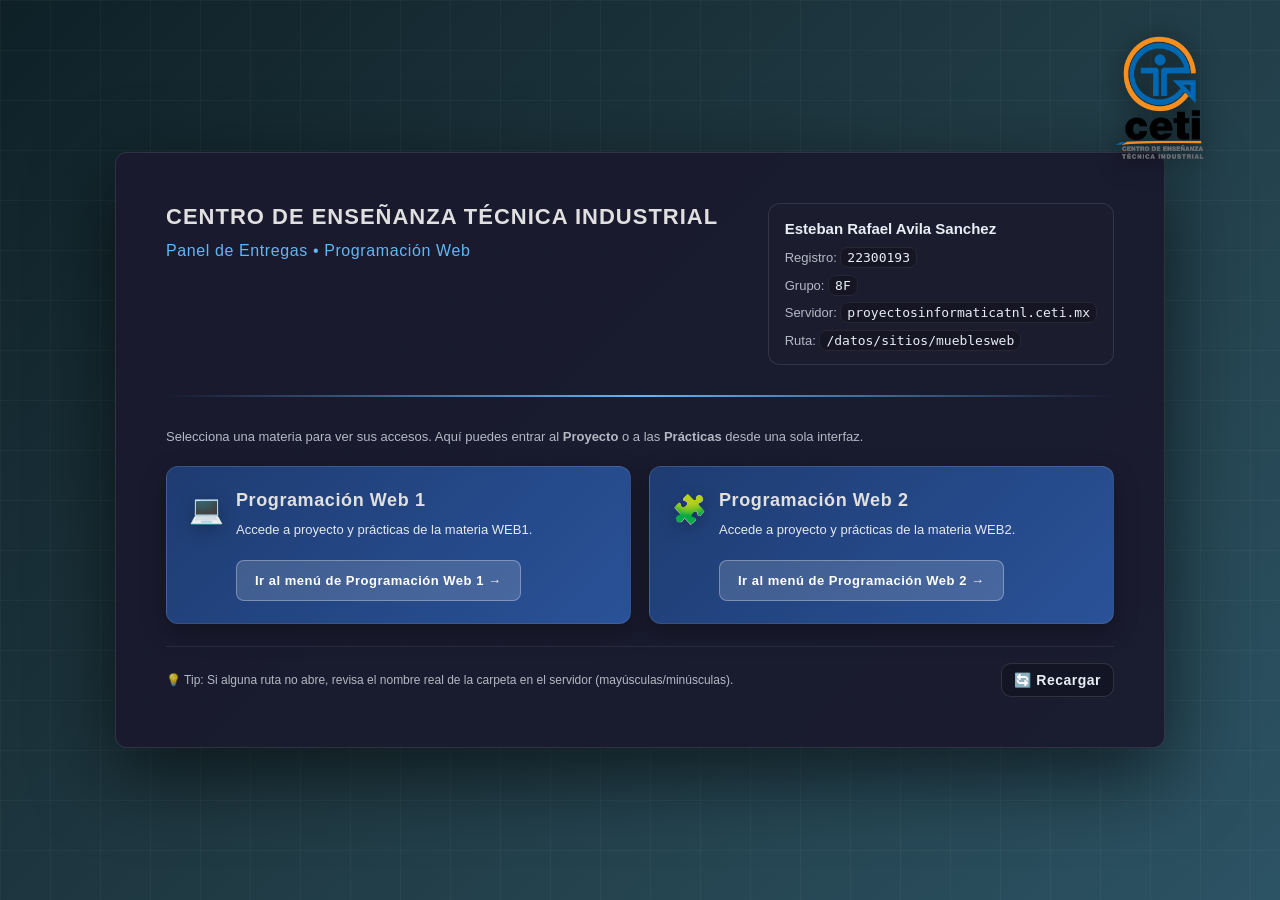
==== commit 999315d6: "Actualizacion para integradora web" ====
--- a/index.html
+++ b/index.html
@@ -68,38 +68,6 @@
 
         </section>
 
-        <!-- SECCIÓN DE ACCESO AL SISTEMA -->
-        <div class="divider"></div>
-
-        <section class="auth-section" aria-label="Acceso al sistema">
-            <div class="auth-header">
-                <span class="auth-icon">🔐</span>
-                <div>
-                    <h3 class="auth-title">Acceso al Sistema</h3>
-                    <p class="auth-desc">Inicia sesión con tu cuenta o regístrate si aún no tienes una.</p>
-                </div>
-            </div>
-            <div class="auth-buttons">
-                <a href="" class="btn-auth btn-login">
-                    <svg viewBox="0 0 24 24" fill="none" stroke="currentColor" stroke-width="1.8">
-                        <path d="M15 3h4a2 2 0 0 1 2 2v14a2 2 0 0 1-2 2h-4"/>
-                        <polyline points="10 17 15 12 10 7"/>
-                        <line x1="15" y1="12" x2="3" y2="12"/>
-                    </svg>
-                    Iniciar Sesión
-                </a>
-                <a href="registro.html" class="btn-auth btn-register">
-                    <svg viewBox="0 0 24 24" fill="none" stroke="currentColor" stroke-width="1.8">
-                        <path d="M16 21v-2a4 4 0 0 0-4-4H5a4 4 0 0 0-4 4v2"/>
-                        <circle cx="8.5" cy="7" r="4"/>
-                        <line x1="20" y1="8" x2="20" y2="14"/>
-                        <line x1="23" y1="11" x2="17" y2="11"/>
-                    </svg>
-                    Registrarse
-                </a>
-            </div>
-        </section>
-
         <div class="footer">
             <div>💡 Tip: Si alguna ruta no abre, revisa el nombre real de la carpeta en el servidor (mayúsculas/minúsculas).</div>
             <button class="btn" type="button" id="btn-reload">🔄 Recargar</button>
